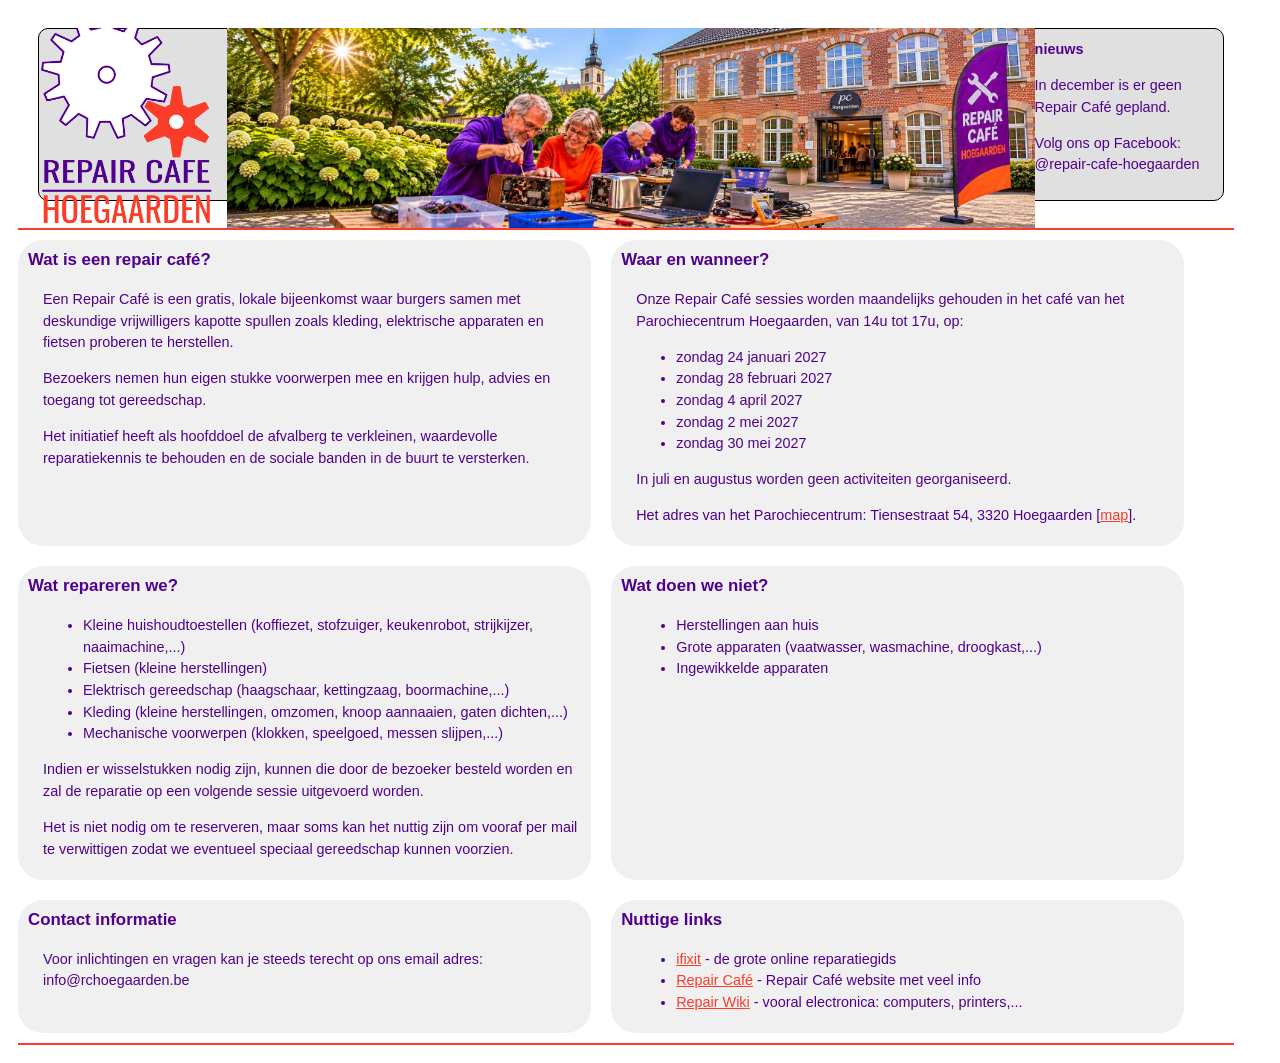
==== rc-hoegaarden/index2.html @ 3a62834e "Update index2.html" ====
<!DOCTYPE html>
<html lang="nl">
<head>
  <meta charset="UTF-8">
  <meta name="viewport" content="width=device-width, initial-scale=1.0">
  <title>Repair Café Hoegaarden</title>
  <link rel="icon" type="image/x-icon" href="/hauthem/rc-hoegaarden/favicon.ico">
  <link rel="stylesheet" href="styles.css">
  <script src="script.js"></script>
</head>
<body onLoad="makeCalendar();makeAdr();">
<div id="banner">
<div><img src="logo.png" title="Repair Café Hoegaarden" id='rclogo'><img src="banner.jpg" id='rcimage'></div>
<div id="nieuws">
<strong>nieuws</strong>
<p>In december is er geen Repair Café gepland.</p>
<p>Volg ons op Facebook:<br>@repair-cafe-hoegaarden</p>
</div>
</div>
<hr>

<div class='parent'>
<div class='sec sec2'>
<h3>Wat is een repair café?</h3>
<p>Een Repair Café is een gratis, lokale bijeenkomst waar burgers samen met deskundige vrijwilligers kapotte spullen zoals kleding, elektrische apparaten en fietsen proberen te herstellen.</p>
<p>Bezoekers nemen hun eigen stukke voorwerpen mee en krijgen hulp, advies en toegang tot gereedschap.</p>
<p>Het initiatief heeft als hoofddoel de afvalberg te verkleinen, waardevolle reparatiekennis te behouden en de sociale banden in de buurt te versterken.</p>
</div>

<div class='sec sec2'>
<h3>Waar en wanneer?</h3>
Onze Repair Café sessies worden maandelijks gehouden in het café van het Parochiecentrum Hoegaarden, van 14u tot 17u, op:
<ul id="kalender">
  <li id="2026-11-15">zondag 15 november 2026</li>
  <li id="2027-01-24">zondag 24 januari 2027</li>
  <li id="2027-02-28">zondag 28 februari 2027</li>
  <li id="2027-04-04">zondag 4 april 2027</li>
  <li id="2027-05-02">zondag 2 mei 2027</li>
  <li id="2027-05-30">zondag 30 mei 2027</li>
</ul>
<p>In juli en augustus worden geen activiteiten georganiseerd.</p>
<p>Het adres van het Parochiecentrum: Tiensestraat 54, 3320 Hoegaarden [<a href="https://www.openstreetmap.org/?mlat=50.777674&mlon=4.893170#map=19/50.777674/4.893170" target="_blank">map</a>].</p>
</div>
</div><div>

<div class='parent'>
<div class='sec sec2'>
<h3>Wat repareren we?</h3>
<ul>
  <li>Kleine huishoudtoestellen (koffiezet, stofzuiger, keukenrobot, strijkijzer, naaimachine,...)</li>
  <li>Fietsen (kleine herstellingen)</li>
  <li>Elektrisch gereedschap (haagschaar, kettingzaag, boormachine,...)</li>
  <li>Kleding (kleine herstellingen, omzomen, knoop aannaaien, gaten dichten,...)</li>
  <li>Mechanische voorwerpen (klokken, speelgoed, messen slijpen,...)</li>
</ul>
<p>Indien er wisselstukken nodig zijn, kunnen die door de bezoeker besteld worden en zal de reparatie op een volgende sessie uitgevoerd worden.</p>
<p>Het is niet nodig om te reserveren, maar soms kan het nuttig zijn om vooraf per mail te verwittigen zodat we eventueel speciaal gereedschap kunnen voorzien.</p>
</div>

<div class='sec sec2'>
<h3>Wat doen we niet?</h3>
<ul>
  <li>Herstellingen aan huis</li>
  <li>Grote apparaten (vaatwasser, wasmachine, droogkast,...)</li>
  <li>Ingewikkelde apparaten</li>
</ul>
</div></div>

<div class='parent'>
<div class='sec sec2'>
<h3>Contact informatie</h3>
<p>Voor inlichtingen en vragen kan je steeds terecht op ons <span id="emtext"></span></p>
</div>

<div class='sec sec2'>
<h3>Nuttige links</h3>
<ul>
  <li><a href="https://www.ifixit.com/">ifixit</a> - de grote online reparatiegids</li>
  <li><a href="https://www.repaircafe.org">Repair Café</a> - Repair Café website met veel info</li>
  <li><a href="https://repair.wiki">Repair Wiki</a> - vooral electronica: computers, printers,...</li>
</ul>
</div></div>

<div id="footer">
<hr>
</div>

</body>
</html>
---- rc-hoegaarden/styles.css ----
body, #banner {
  font-family: Verdana, Geneva, sans-serif;
  font-size: 0.9rem;
  line-height: 1.5;
  color: #50008C;
  padding: 10px;
  width: 95vw;
  box-sizing: border-box;
  margin-right: 10px;
}
hr {
  background: #FA3C28;
  height: 2px;
  border: 0px;
  width: 95vw;
  margin: 0px;
  clear: both;
}
.old {
  display: none;
}
.sec {
  background-color: #F0F0F0;
  border-radius: 25px;
  padding-left: 25px;
  padding-top: 2px;
  padding-bottom: 5px;
  padding-right: 10px;
  margin-top: 10px;
  margin-bottom: 10px;
  margin-left: 0px;
  margin-right: 20px;
  width: 100%;
  display: inline-block;
}
.sec2 {
  width: 45%;
}
.parent {
  display: flex;
  width: 100%;
}
h3 {
  padding-top: 0px;
  margin-left: -15px;
  margin-top: 5px;
}
a:link, a:hover, a:visited {
  color: #FA3C28;
}
#rclogo, #rcimage {
  height: 200px;
  float: left;
}
#nieuws {
  border-radius: 10px;
  padding: 10px;
  margin-left: 10px;
  margin-bottom: 5px;  
  background-color: #E0E0E0;
  border: 1px solid black;
}
@media (max-width: 800px) {
  body, #banner {
    font-size: 1.5rem;
  }
  #rcimage {
    display: none;
  }
  .parent, #nieuws, #rclogo {
    display: block;
    float: none;
  }
  .sec2 {
    width: 95%;
  }
}
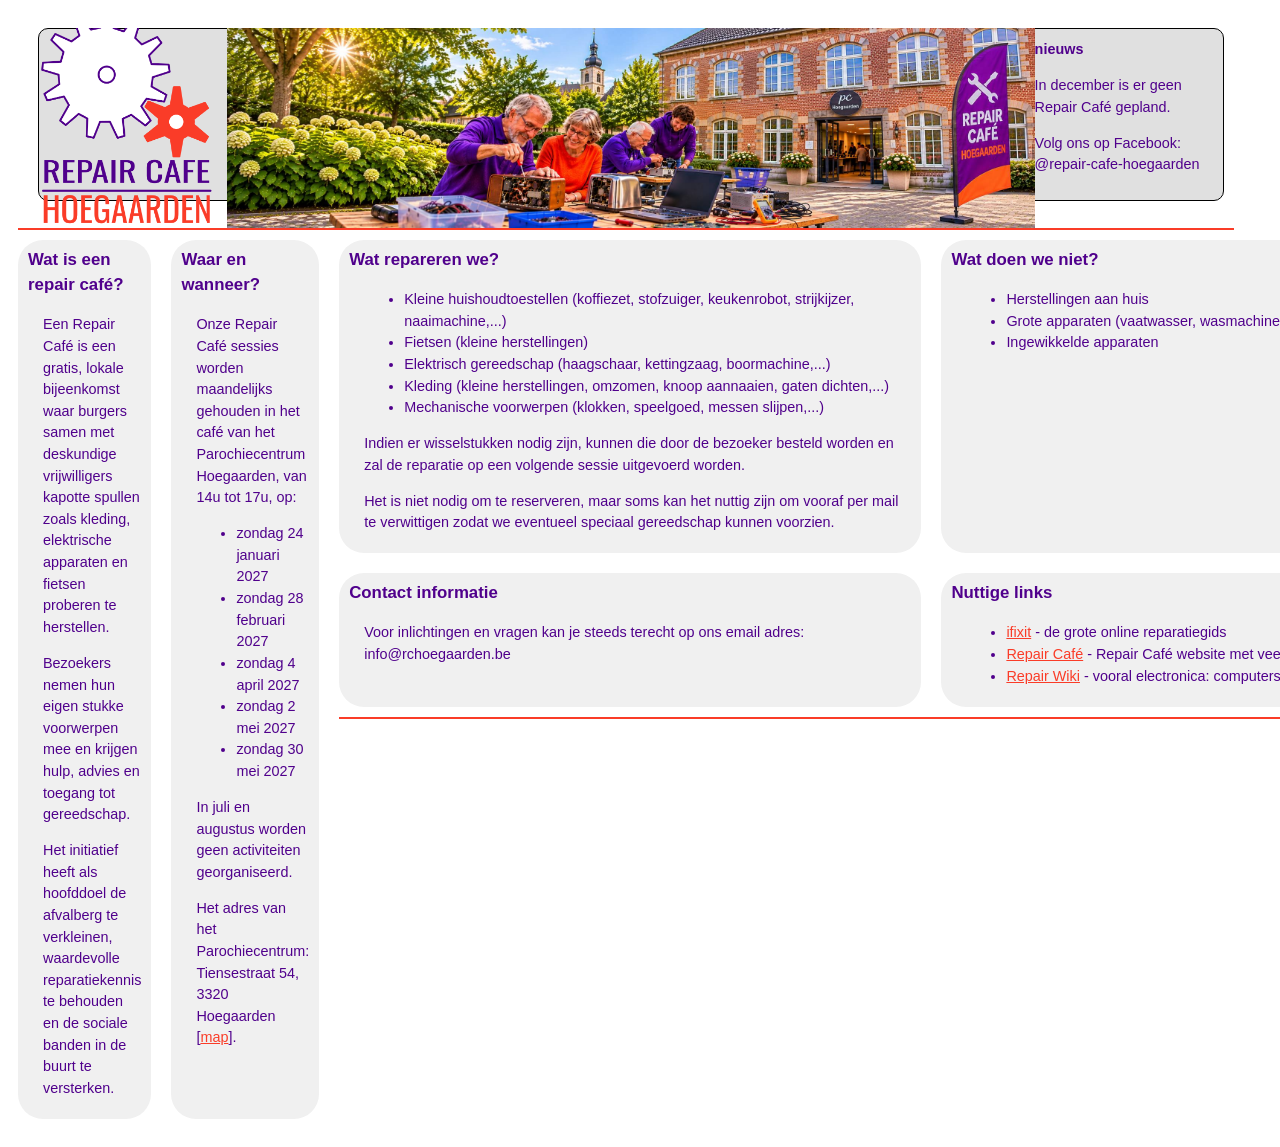
==== commit 8831e250: "Update index2.html" ====
--- a/rc-hoegaarden/index2.html
+++ b/rc-hoegaarden/index2.html
@@ -40,7 +40,6 @@
 </ul>
 <p>In juli en augustus worden geen activiteiten georganiseerd.</p>
 <p>Het adres van het Parochiecentrum: Tiensestraat 54, 3320 Hoegaarden [<a href="https://www.openstreetmap.org/?mlat=50.777674&mlon=4.893170#map=19/50.777674/4.893170" target="_blank">map</a>].</p>
-</div>
 </div><div>
 
 <div class='parent'>
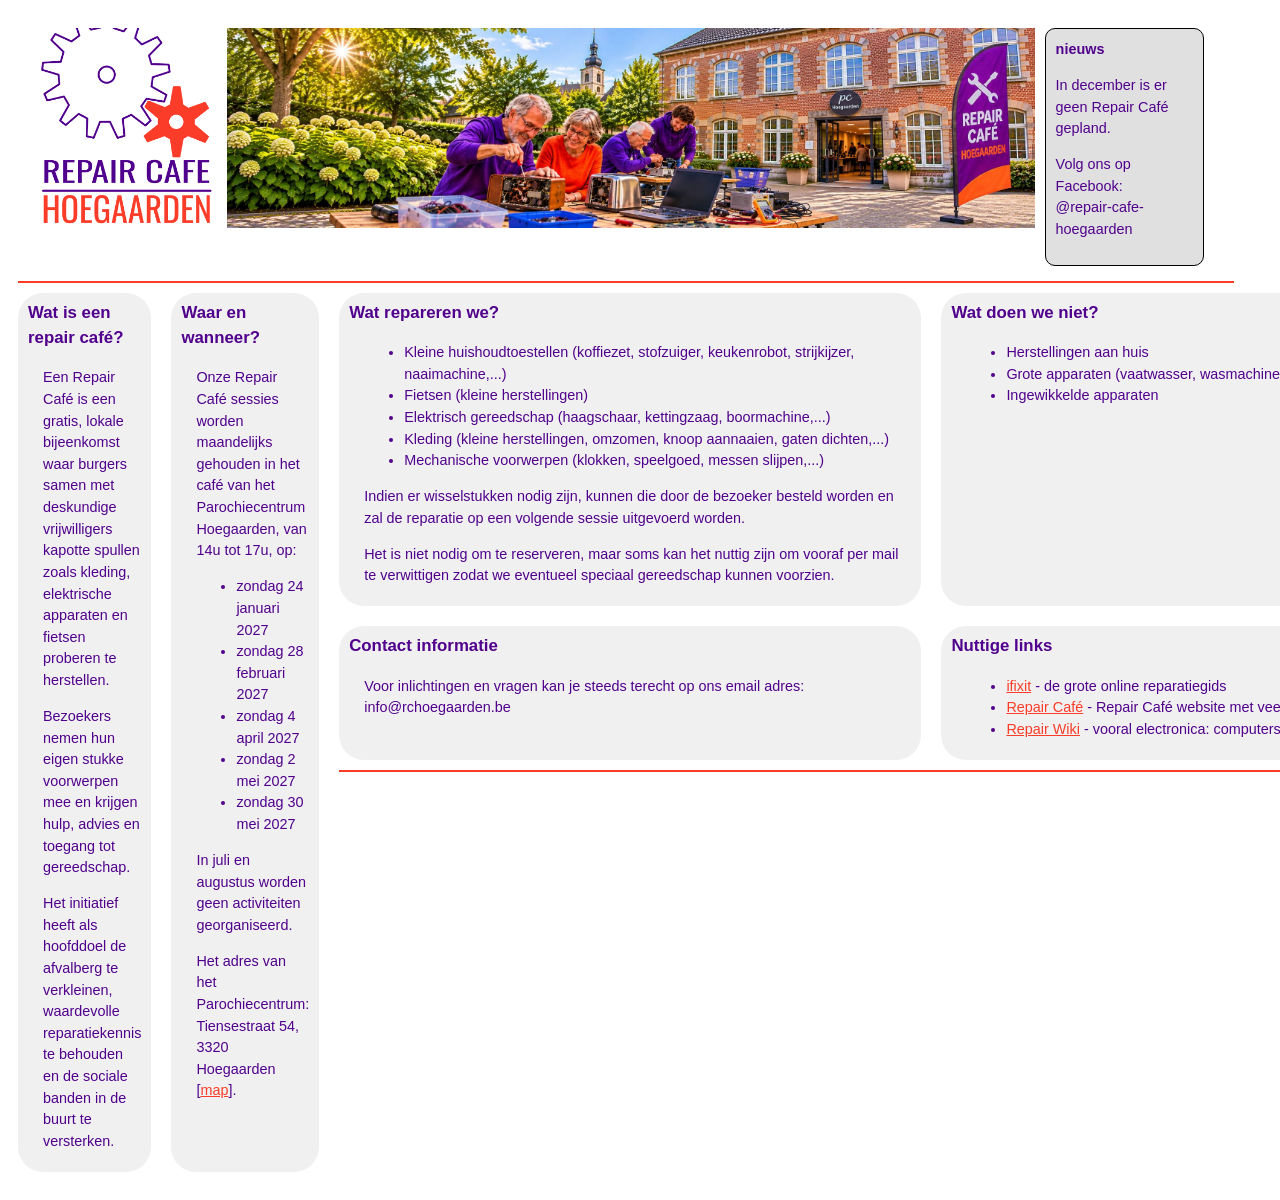
==== commit 4516fecf: "Update index2.html" ====
--- a/rc-hoegaarden/index2.html
+++ b/rc-hoegaarden/index2.html
@@ -10,7 +10,7 @@
 </head>
 <body onLoad="makeCalendar();makeAdr();">
 <div id="banner">
-<div><img src="logo.png" title="Repair Café Hoegaarden" id='rclogo'><img src="banner.jpg" id='rcimage'></div>
+<div style='display:flex;'><img src="logo.png" title="Repair Café Hoegaarden" id='rclogo'><img src="banner.jpg" id='rcimage'></div>
 <div id="nieuws">
 <strong>nieuws</strong>
 <p>In december is er geen Repair Café gepland.</p>
--- a/rc-hoegaarden/styles.css
+++ b/rc-hoegaarden/styles.css
@@ -36,7 +36,7 @@
 .sec2 {
   width: 45%;
 }
-.parent {
+.parent, #banner {
   display: flex;
   width: 100%;
 }
@@ -59,6 +59,7 @@
   margin-bottom: 5px;  
   background-color: #E0E0E0;
   border: 1px solid black;
+  float: right;
 }
 @media (max-width: 800px) {
   body, #banner {
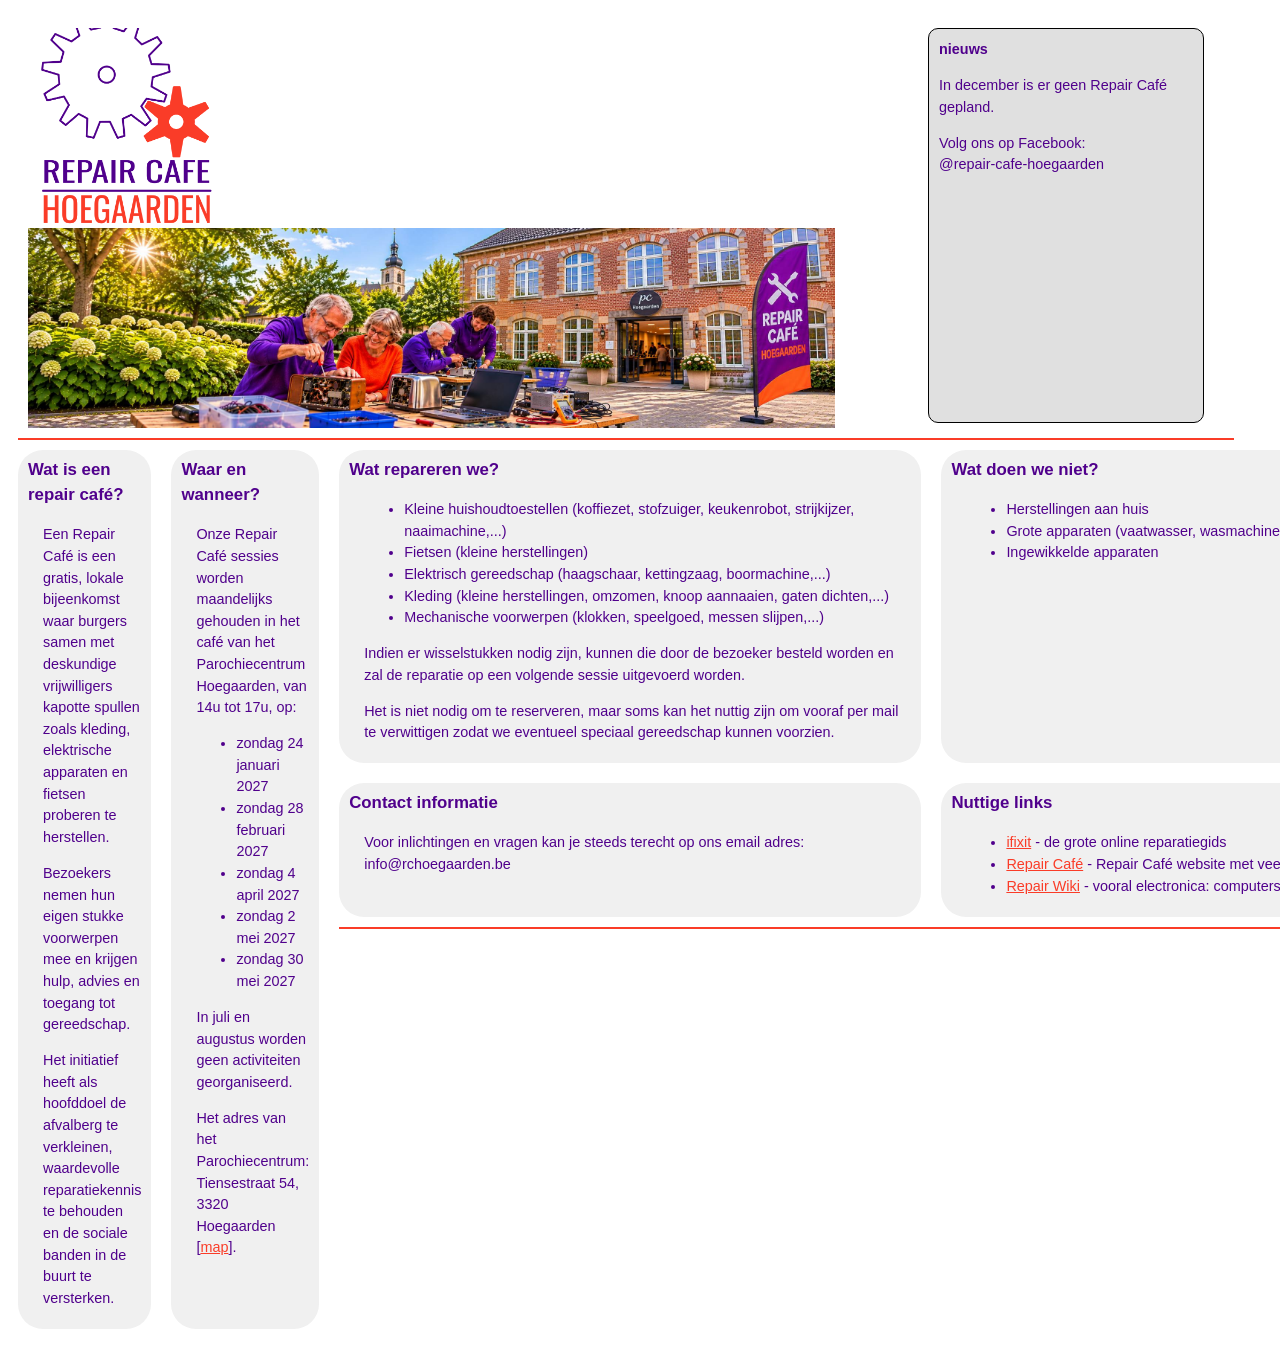
==== commit 7f731bc7: "Update index2.html" ====
--- a/rc-hoegaarden/index2.html
+++ b/rc-hoegaarden/index2.html
@@ -10,7 +10,7 @@
 </head>
 <body onLoad="makeCalendar();makeAdr();">
 <div id="banner">
-<div style='display:flex;'><img src="logo.png" title="Repair Café Hoegaarden" id='rclogo'><img src="banner.jpg" id='rcimage'></div>
+<div><img src="logo.png" title="Repair Café Hoegaarden" id='rclogo'><img src="banner.jpg" id='rcimage'></div>
 <div id="nieuws">
 <strong>nieuws</strong>
 <p>In december is er geen Repair Café gepland.</p>
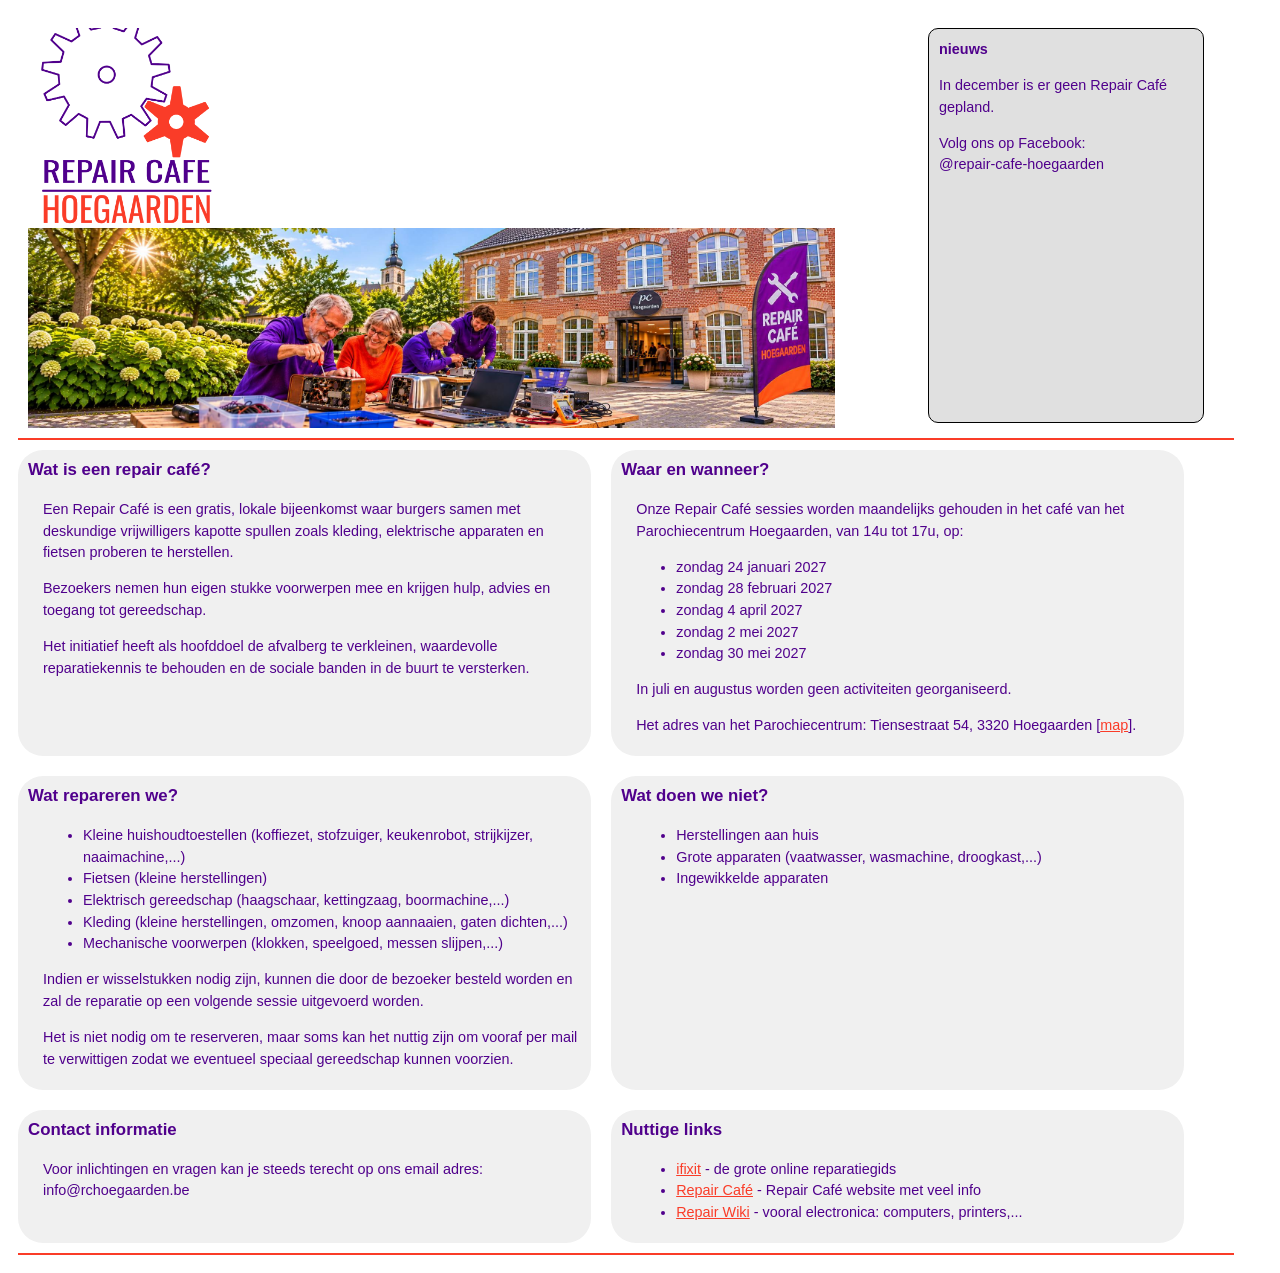
==== commit 58fad218: "Update index2.html" ====
--- a/rc-hoegaarden/index2.html
+++ b/rc-hoegaarden/index2.html
@@ -40,7 +40,7 @@
 </ul>
 <p>In juli en augustus worden geen activiteiten georganiseerd.</p>
 <p>Het adres van het Parochiecentrum: Tiensestraat 54, 3320 Hoegaarden [<a href="https://www.openstreetmap.org/?mlat=50.777674&mlon=4.893170#map=19/50.777674/4.893170" target="_blank">map</a>].</p>
-</div><div>
+</div></div>
 
 <div class='parent'>
 <div class='sec sec2'>
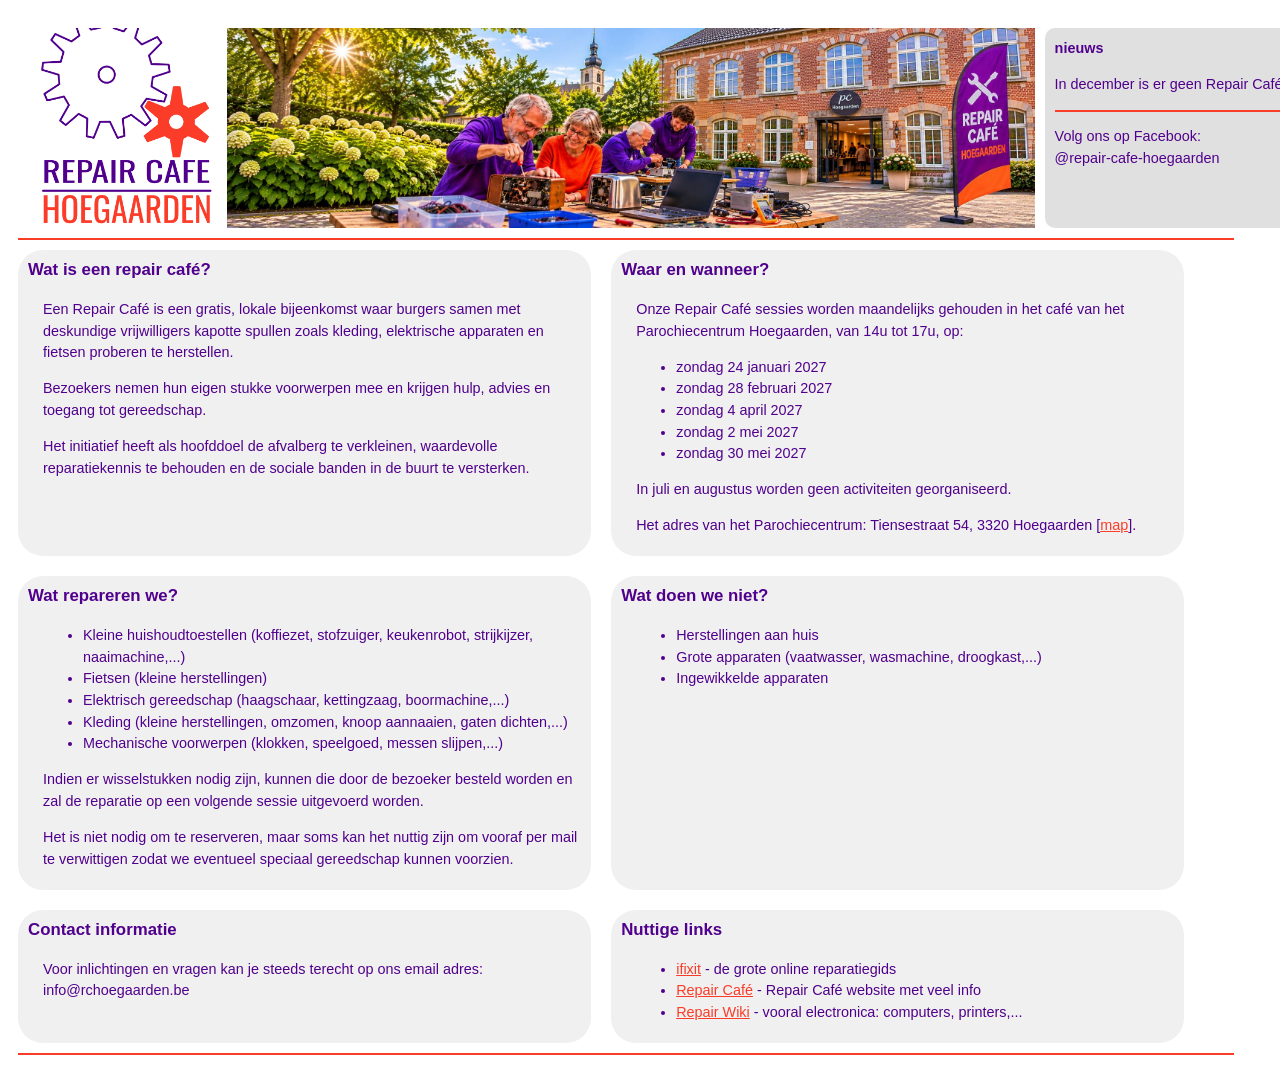
==== commit 21e300bb: "Update index2.html" ====
--- a/rc-hoegaarden/index2.html
+++ b/rc-hoegaarden/index2.html
@@ -10,10 +10,10 @@
 </head>
 <body onLoad="makeCalendar();makeAdr();">
 <div id="banner">
-<div><img src="logo.png" title="Repair Café Hoegaarden" id='rclogo'><img src="banner.jpg" id='rcimage'></div>
+<div id='images'><img src="logo.png" title="Repair Café Hoegaarden" id='rclogo'><img src="banner.jpg" id='rcimage'></div>
 <div id="nieuws">
 <strong>nieuws</strong>
-<p>In december is er geen Repair Café gepland.</p>
+<p>In december is er geen Repair Café gepland.</p><hr>
 <p>Volg ons op Facebook:<br>@repair-cafe-hoegaarden</p>
 </div>
 </div>
--- a/rc-hoegaarden/styles.css
+++ b/rc-hoegaarden/styles.css
@@ -40,6 +40,9 @@
   display: flex;
   width: 100%;
 }
+#images {
+  display: flex;
+}
 h3 {
   padding-top: 0px;
   margin-left: -15px;
@@ -56,10 +59,8 @@
   border-radius: 10px;
   padding: 10px;
   margin-left: 10px;
-  margin-bottom: 5px;  
   background-color: #E0E0E0;
-  border: 1px solid black;
-  float: right;
+  float: none;
 }
 @media (max-width: 800px) {
   body, #banner {
@@ -68,11 +69,16 @@
   #rcimage {
     display: none;
   }
-  .parent, #nieuws, #rclogo {
+  .parent, #banner, .sec, #nieuws {
     display: block;
     float: none;
+    margin-left: 0px;
+    margin-right: 0px;
   }
-  .sec2 {
+  .sec2, #nieuws {
     width: 95%;
   }
+  #banner {
+    padding: 0px;
+  }
 }
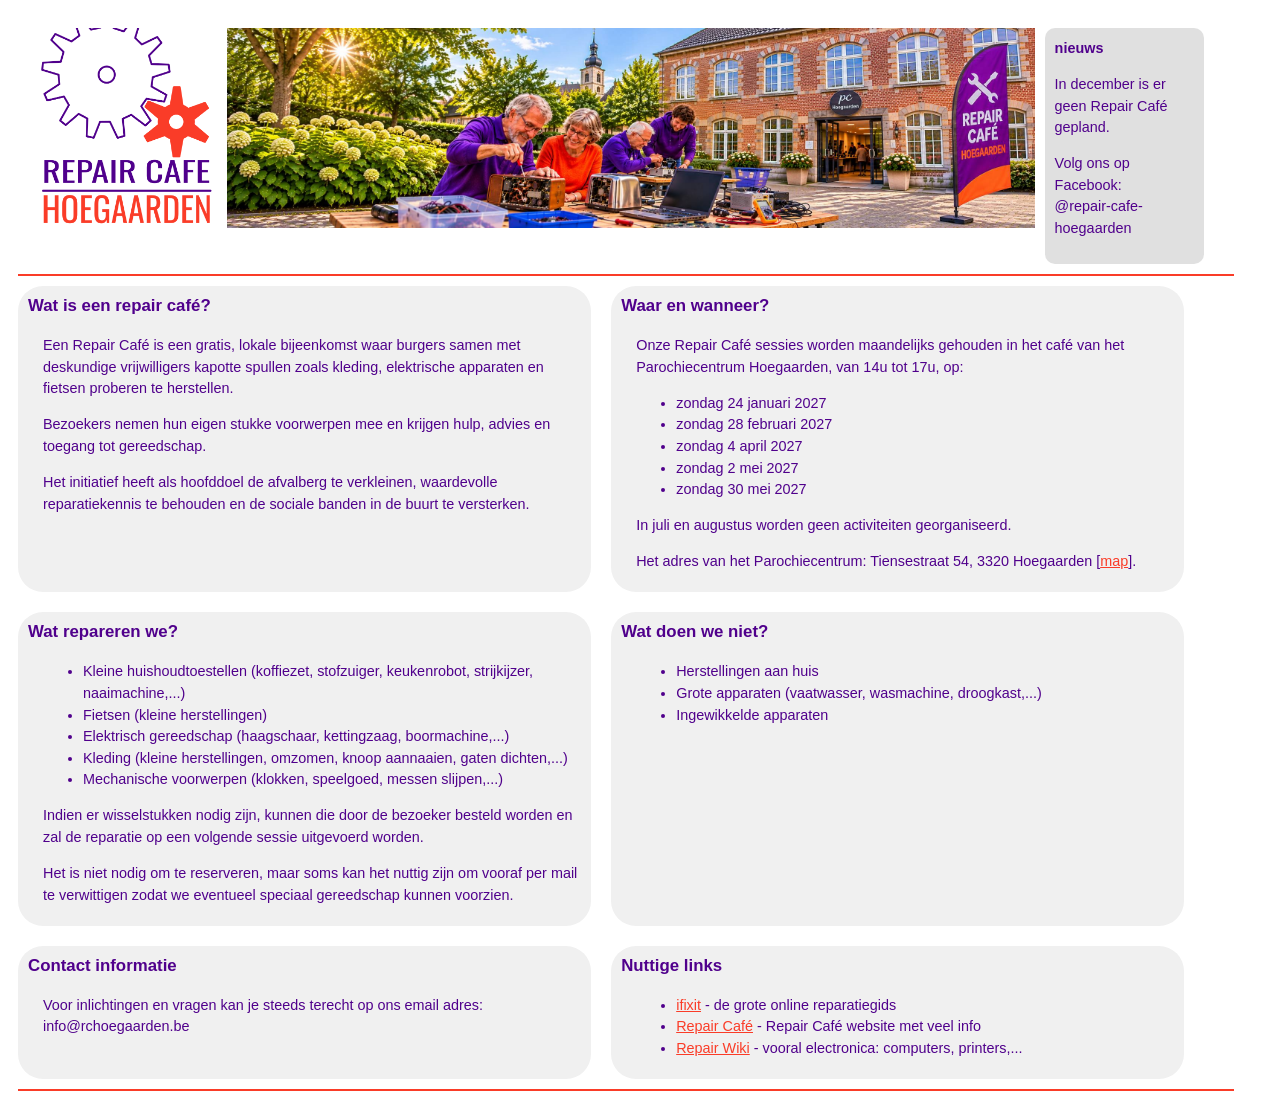
==== commit 72de928e: "Update index2.html" ====
--- a/rc-hoegaarden/index2.html
+++ b/rc-hoegaarden/index2.html
@@ -13,7 +13,7 @@
 <div id='images'><img src="logo.png" title="Repair Café Hoegaarden" id='rclogo'><img src="banner.jpg" id='rcimage'></div>
 <div id="nieuws">
 <strong>nieuws</strong>
-<p>In december is er geen Repair Café gepland.</p><hr>
+<p>In december is er geen Repair Café gepland.</p>
 <p>Volg ons op Facebook:<br>@repair-cafe-hoegaarden</p>
 </div>
 </div>
--- a/rc-hoegaarden/styles.css
+++ b/rc-hoegaarden/styles.css
@@ -80,5 +80,6 @@
   }
   #banner {
     padding: 0px;
+    margin-right: 0px;
   }
 }
